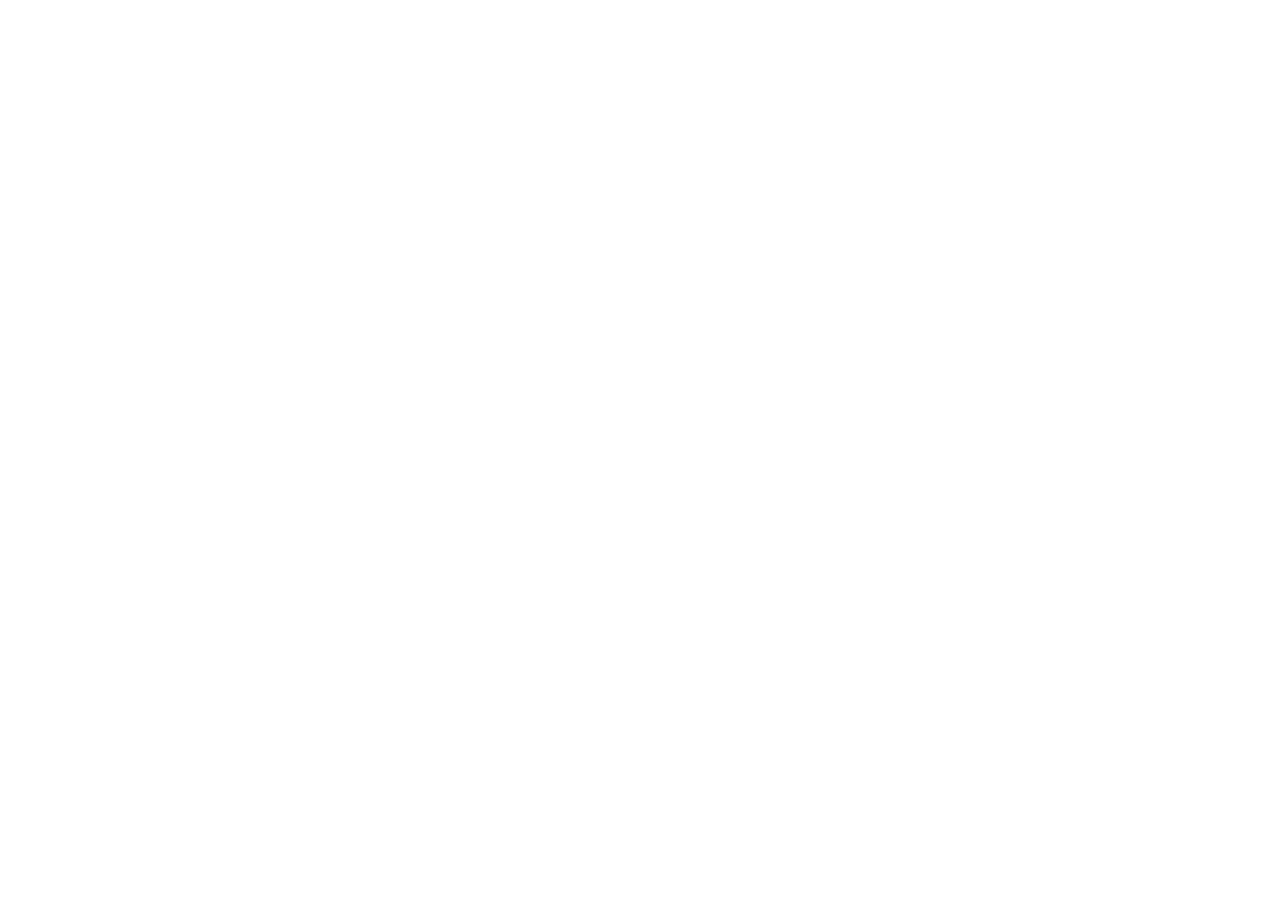
==== index.html @ 5d782d4c "first commit" ====
<!DOCTYPE html>
<html lang="fr">
<head>
    <meta charset="UTF-8">
    <meta name="viewport" content="width=device-width, initial-scale=1.0">
    <title>Page Protégée</title>
    <style>
        /* Masque le contenu de la page jusqu'à ce que le bon mot de passe soit saisi */
        #content {
            display: none;
        }
    </style>
    <script>
        // Le mot de passe correct
        const correctPassword = "monMotDePasse";

        // Demande le mot de passe à l'utilisateur
        function askPassword() {
            let userPassword = prompt("Entrez le mot de passe pour accéder au site:");
            if (userPassword === correctPassword) {
                // Affiche le contenu si le mot de passe est correct
                document.getElementById('content').style.display = 'block';
            } else {
                // Redirige vers une autre page ou affiche un message d'erreur
                alert("Mot de passe incorrect. Vous ne pouvez pas accéder au site.");
                window.location.href = "https://www.example.com"; // redirige vers un autre site
            }
        }

        // Appelle la fonction pour demander le mot de passe lorsque la page est chargée
        window.onload = askPassword;
    </script>
</head>
<body>
    <div id="content">
        <h1>Bienvenue sur le site protégé</h1>
        <p>Voici le contenu protégé par mot de passe.</p>
        <!-- Ton contenu protégé ici -->
    </div>
</body>
</html>
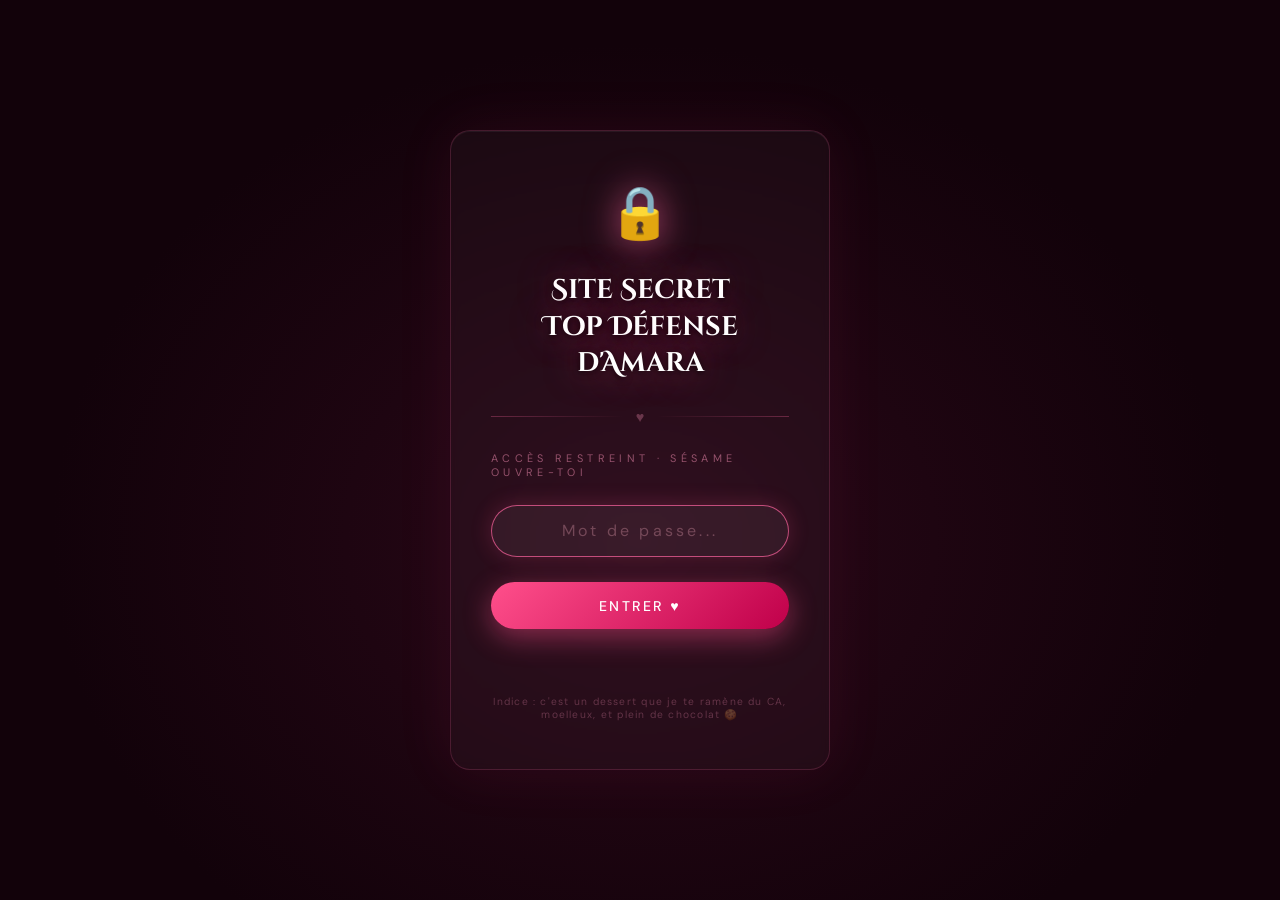
==== commit 52634a39: "Saint Valentin 2026" ====
--- a/index.html
+++ b/index.html
@@ -1,41 +1,225 @@
 <!DOCTYPE html>
 <html lang="fr">
 <head>
-    <meta charset="UTF-8">
-    <meta name="viewport" content="width=device-width, initial-scale=1.0">
-    <title>Page Protégée</title>
-    <style>
-        /* Masque le contenu de la page jusqu'à ce que le bon mot de passe soit saisi */
-        #content {
-            display: none;
-        }
-    </style>
-    <script>
-        // Le mot de passe correct
-        const correctPassword = "monMotDePasse";
-
-        // Demande le mot de passe à l'utilisateur
-        function askPassword() {
-            let userPassword = prompt("Entrez le mot de passe pour accéder au site:");
-            if (userPassword === correctPassword) {
-                // Affiche le contenu si le mot de passe est correct
-                document.getElementById('content').style.display = 'block';
-            } else {
-                // Redirige vers une autre page ou affiche un message d'erreur
-                alert("Mot de passe incorrect. Vous ne pouvez pas accéder au site.");
-                window.location.href = "https://www.example.com"; // redirige vers un autre site
-            }
-        }
-
-        // Appelle la fonction pour demander le mot de passe lorsque la page est chargée
-        window.onload = askPassword;
-    </script>
+  <meta charset="UTF-8"/>
+  <meta name="viewport" content="width=device-width, initial-scale=1.0"/>
+  <title>Site Secret d'Amara 🔒</title>
+  <style>
+    @import url('https://fonts.googleapis.com/css2?family=Cinzel+Decorative:wght@900&family=DM+Sans:wght@300;400;500&display=swap');
+
+    *, *::before, *::after { margin:0; padding:0; box-sizing:border-box; }
+
+    body {
+      min-height: 100vh;
+      background: radial-gradient(ellipse at 50% 60%, #2a0818 0%, #12020a 65%);
+      display: flex;
+      flex-direction: column;
+      align-items: center;
+      justify-content: center;
+      font-family: 'DM Sans', sans-serif;
+      overflow: hidden;
+      cursor: default;
+    }
+
+    /* Particules de fond */
+    .particle {
+      position: fixed;
+      pointer-events: none;
+      opacity: 0;
+      animation: floatUp var(--d) ease-in-out var(--delay) infinite;
+      font-size: var(--size);
+      z-index: 0;
+    }
+    @keyframes floatUp {
+      0%   { opacity:0; transform:translateY(0) rotate(0deg) scale(.6); }
+      15%  { opacity:.15; }
+      85%  { opacity:.08; }
+      100% { opacity:0; transform:translateY(-140px) rotate(30deg) scale(1.2); }
+    }
+
+    /* Card centrale */
+    .card {
+      position: relative;
+      z-index: 1;
+      display: flex;
+      flex-direction: column;
+      align-items: center;
+      gap: 1.6rem;
+      padding: 3rem 2.5rem;
+      background: rgba(255,255,255,0.03);
+      border: 1px solid rgba(255,100,160,0.18);
+      border-radius: 20px;
+      box-shadow: 0 0 60px rgba(255,79,139,0.08), inset 0 1px 0 rgba(255,255,255,0.05);
+      width: 100%;
+      max-width: 380px;
+      backdrop-filter: blur(4px);
+    }
+
+    .lock {
+      font-size: 3.2rem;
+      filter: drop-shadow(0 0 18px rgba(255,100,160,.7));
+      animation: lockbeat 2s ease-in-out infinite;
+    }
+    @keyframes lockbeat {
+      0%,100% { transform:scale(1); }
+      50%      { transform:scale(1.1); }
+    }
+
+    h1 {
+      font-family: 'Cinzel Decorative', serif;
+      font-size: clamp(1rem, 3.5vw, 1.7rem);
+      color: #fff;
+      text-align: center;
+      line-height: 1.35;
+      text-shadow: 0 0 35px rgba(255,100,160,.55), 0 2px 6px rgba(0,0,0,.9);
+    }
+
+    .tag {
+      font-size: .68rem;
+      letter-spacing: .4em;
+      text-transform: uppercase;
+      color: rgba(255,150,190,.5);
+    }
+
+    .divider {
+      display: flex; align-items: center; gap: .8rem;
+      color: rgba(255,150,190,.3); font-size: .9rem; width: 100%;
+    }
+    .divider::before, .divider::after {
+      content:''; flex:1; height:1px;
+      background: linear-gradient(to right, transparent, rgba(255,100,160,.3));
+    }
+    .divider::before { transform: scaleX(-1); }
+
+    input[type="password"] {
+      width: 100%;
+      padding: .9rem 1.4rem;
+      background: rgba(255,255,255,.05);
+      border: 1px solid rgba(255,100,160,.3);
+      border-radius: 100px;
+      font-family: 'DM Sans', sans-serif;
+      font-size: 1rem;
+      color: #fff;
+      text-align: center;
+      letter-spacing: .15em;
+      outline: none;
+      transition: border-color .3s, box-shadow .3s;
+    }
+    input::placeholder { color: rgba(255,180,200,.3); letter-spacing:.2em; }
+    input:focus {
+      border-color: rgba(255,100,160,.7);
+      box-shadow: 0 0 22px rgba(255,80,140,.2);
+    }
+    input.shake {
+      border-color: rgba(255,60,60,.7);
+      animation: shake .4s ease-out;
+    }
+    @keyframes shake {
+      0%,100%{ transform:translateX(0); }
+      20%    { transform:translateX(-8px); }
+      40%    { transform:translateX(8px); }
+      60%    { transform:translateX(-5px); }
+      80%    { transform:translateX(5px); }
+    }
+
+    button {
+      width: 100%;
+      padding: .9rem;
+      background: linear-gradient(135deg, #ff4f8b, #c0004a);
+      border: none; border-radius: 100px;
+      font-family: 'DM Sans', sans-serif;
+      font-size: .88rem; font-weight: 500;
+      letter-spacing: .15em; text-transform: uppercase;
+      color: #fff; cursor: pointer;
+      box-shadow: 0 8px 28px rgba(255,79,139,.45);
+      transition: transform .2s, box-shadow .2s;
+    }
+    button:hover  { transform: translateY(-2px); box-shadow: 0 14px 38px rgba(255,79,139,.6); }
+    button:active { transform: scale(.97); }
+
+    .error {
+      font-size: .74rem;
+      color: rgba(255,100,120,.95);
+      text-align: center;
+      min-height: 1.2em;
+    }
+
+    .hint {
+      font-size: .64rem;
+      color: rgba(255,150,190,.28);
+      letter-spacing: .12em;
+      text-align: center;
+    }
+
+    /* Flash de transition */
+    #flash {
+      position: fixed; inset:0; z-index:999;
+      background:#fff; opacity:0; pointer-events:none;
+      transition: opacity .08s;
+    }
+  </style>
 </head>
 <body>
-    <div id="content">
-        <h1>Bienvenue sur le site protégé</h1>
-        <p>Voici le contenu protégé par mot de passe.</p>
-        <!-- Ton contenu protégé ici -->
-    </div>
+
+  <!-- Particules décoratives -->
+  <span class="particle" style="left:8%;top:75%;--d:6s;--delay:0s;--size:1.8rem">💕</span>
+  <span class="particle" style="left:82%;top:78%;--d:8s;--delay:1.2s;--size:1.4rem">🌹</span>
+  <span class="particle" style="left:20%;top:80%;--d:7s;--delay:2s;--size:1.9rem">♥</span>
+  <span class="particle" style="left:68%;top:70%;--d:5s;--delay:.6s;--size:1.6rem">💖</span>
+  <span class="particle" style="left:45%;top:85%;--d:9s;--delay:3.2s;--size:1.3rem">🌸</span>
+  <span class="particle" style="left:90%;top:38%;--d:6.5s;--delay:1.8s;--size:1.5rem">💗</span>
+  <span class="particle" style="left:5%;top:40%;--d:7.5s;--delay:0.9s;--size:1.2rem">✨</span>
+  <span class="particle" style="left:55%;top:72%;--d:5.5s;--delay:2.5s;--size:1.7rem">💝</span>
+
+  <div class="card">
+    <div class="lock">🔒</div>
+    <h1>Site Secret<br>Top Défense d'Amara</h1>
+    <div class="divider">♥</div>
+    <p class="tag">Accès restreint · Sésame ouvre-toi</p>
+    <input type="password" id="pw" placeholder="Mot de passe..." autocomplete="off" autofocus/>
+    <button onclick="check()">Entrer ♥</button>
+    <p class="error" id="err"></p>
+    <p class="hint">Indice : c'est un dessert que je te ramène du CA, moelleux, et plein de chocolat 🍪</p>
+  </div>
+
+  <div id="flash"></div>
+
+  <script>
+    var CORRECT  = "Cookie";
+    var attempts = 0;
+    var msgs = [
+      "Nan t'as pas trouvé ? Même pas un peu... Réessaye 😏",
+      "Toujours pas... T'es sûre de connaître Amara ? 🤔",
+      "Troisième essai raté... L'indice est là pour aider ! 🐾",
+      "C'est mignon, doux et ça ronronne... 🐱",
+      "C'est Cookie ! Bon, dernière chance... 😂"
+    ];
+
+    function check() {
+      var pw  = document.getElementById('pw');
+      var err = document.getElementById('err');
+      if (pw.value.trim() === CORRECT) {
+        // Flash blanc → redirection vers site1
+        var fl = document.getElementById('flash');
+        fl.style.opacity = '1';
+        setTimeout(function(){ window.location.href = 'site1.html'; }, 300);
+      } else {
+        attempts++;
+        err.textContent = msgs[Math.min(attempts-1, msgs.length-1)];
+        pw.classList.remove('shake');
+        void pw.offsetWidth;
+        pw.classList.add('shake');
+        pw.value = ''; pw.focus();
+        if (attempts >= 5) {
+          err.textContent = '5 essais ratés... Redirection 😅';
+          setTimeout(function(){ window.location.href = 'https://amsi91.github.io'; }, 1500);
+        }
+      }
+    }
+
+    document.getElementById('pw').addEventListener('keydown', function(e){
+      if (e.key === 'Enter') check();
+    });
+  </script>
 </body>
 </html>
